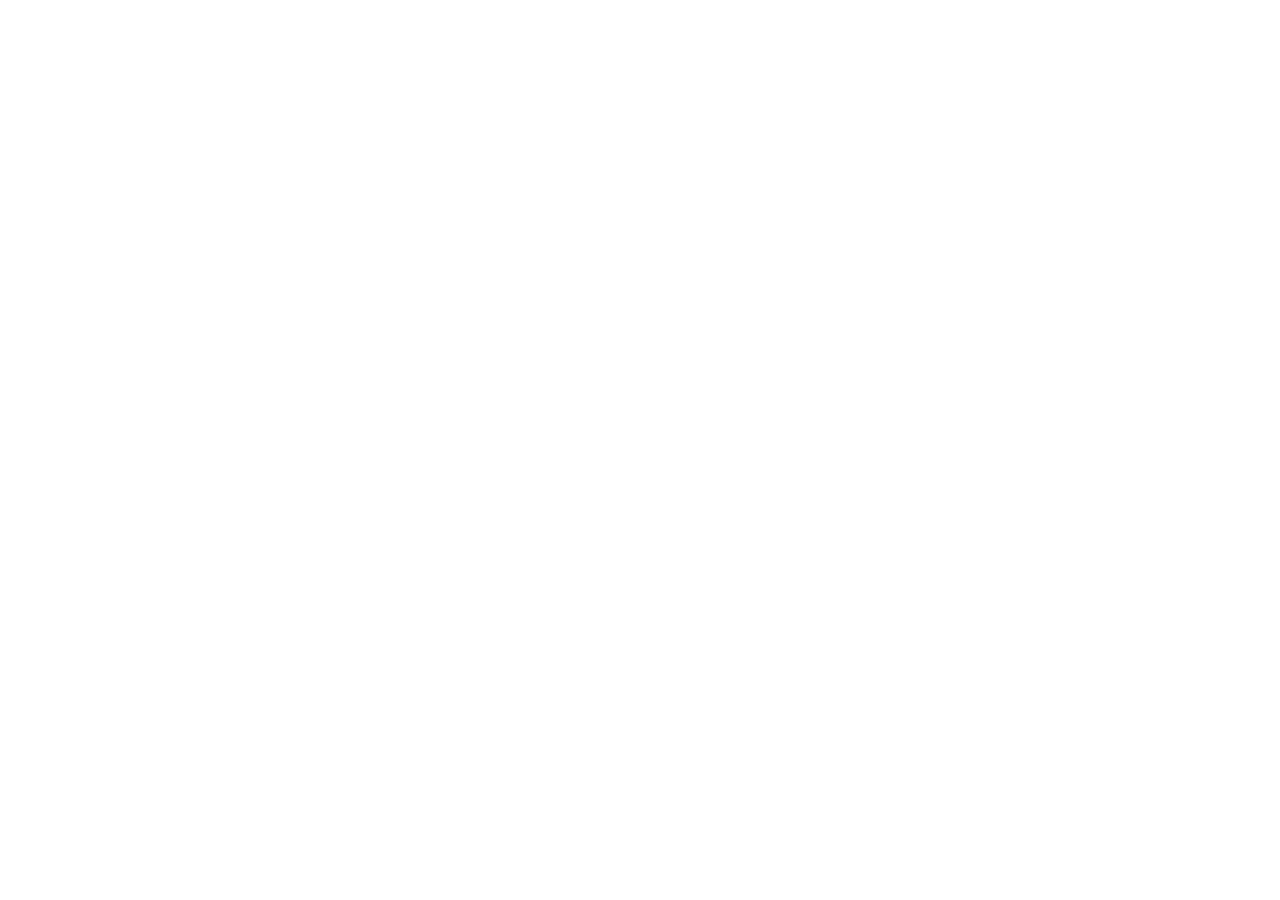
==== contacto.html @ 7e8a7825 "Update social media icons and add new HTML pages Replaced old image files for Instagram, TikTok, and" ====
<!DOCTYPE html>
<html lang="pt">
<head>
    <meta charset="UTF-8">
    <meta name="viewport" content="width=device-width, initial-scale=1.0">
    <title>contacto</title>
</head>
<body>
    
</body>
</html>
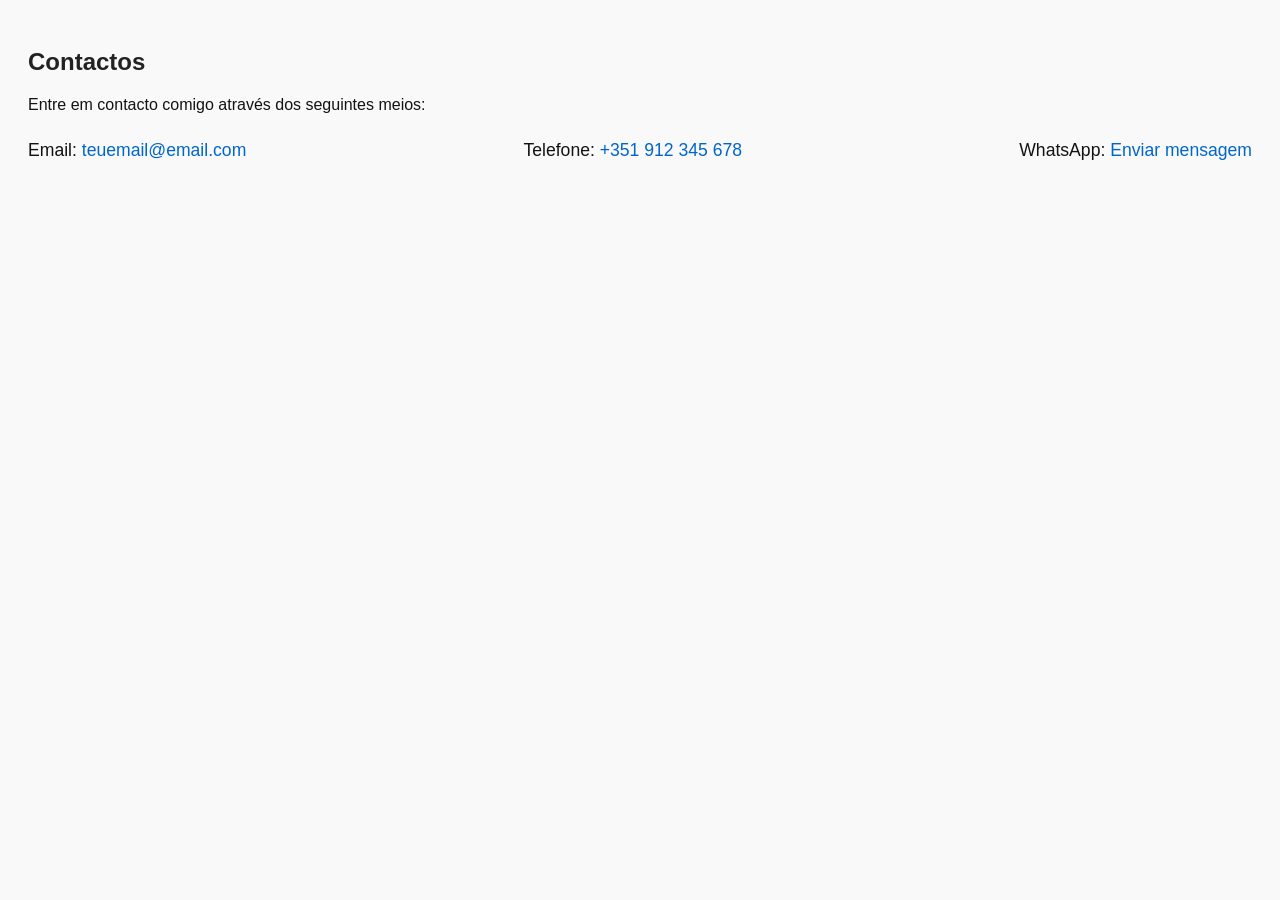
==== commit f0436fea: "Add contact section and styles to contacto.html Updated contacto.html with a contact section includi" ====
--- a/contacto.html
+++ b/contacto.html
@@ -1,11 +1,20 @@
 <!DOCTYPE html>
 <html lang="pt">
 <head>
-    <meta charset="UTF-8">
-    <meta name="viewport" content="width=device-width, initial-scale=1.0">
-    <title>contacto</title>
+  <meta charset="UTF-8">
+  <meta name="viewport" content="width=device-width, initial-scale=1.0">
+  <title>Contactos</title>
+  <link rel="stylesheet" href="style.css">
 </head>
 <body>
+  <h2>Contactos</h2>
+  <p>Entre em contacto comigo através dos seguintes meios:</p>
+
+  <ul>
+    <li>Email: <a href="mailto:paraisof232@gmail.com">teuemail@email.com</a></li>
+    <li>Telefone: <a href="tel:+351924341520">+351 912 345 678</a></li>
+    <li>WhatsApp: <a href="https://wa.me/351924341520" target="_blank">Enviar mensagem</a></li>
     
+  </ul>
 </body>
-</html>+</html>
--- a/style.css
+++ b/style.css
@@ -0,0 +1,124 @@
+body {
+    color: rgb(19, 19, 20);
+    background-color: rgb(164, 249, 233);
+    font-family: Arial, Helvetica, sans-serif;
+}
+ul{  display: flex; 
+         justify-content:space-between ;    
+           list-style: none;     
+            align-items: center;     
+             padding: 16px;
+             }
+
+a{ 
+    color: rgb(3, 3, 3);
+    text-decoration: none;
+}
+ img { 
+width: 150px;
+height: 150px;
+border-radius:50%;
+
+}
+.center{ 
+   text-align: center; 
+}
+h1{ 
+    color: rgb(20, 20, 19);
+}
+footer img { 
+    width: 50px;
+    height: 50px;
+}
+footer  {
+    display: flex;
+    justify-content: center;
+}
+footer a {
+   margin: 20px; 
+   text-align: center;
+}
+footer p{
+    margin-top: 3px;
+}
+.container{
+    padding:0px 150px ;
+}
+nav a:hover{
+    color:rgb(15, 14, 13)
+}
+
+
+.projetos-grid {
+  display: flex;             
+  justify-content: center;    
+  gap: 40px;                  
+  flex-wrap: wrap;            /
+}
+
+.projeto {
+  text-align: center;
+}
+
+.projeto img {
+  width: 300px;               
+  height: 300px;              
+  object-fit: cover;          
+  border-radius: 50%;         
+  border: 6px solid #222;    
+  display: block;
+  margin: 0 auto;
+  box-shadow: 0 6px 18px rgba(0,0,0,0.25); 
+}
+
+.projeto h3 {
+  margin-top: 15px;
+  font-size: 1.2rem;
+}
+
+/* Secção de contactos */
+#contactos {
+  background-color: #f5f5f5;
+  padding: 60px 20px;
+}
+
+#contactos h2 {
+  text-align: center;
+  margin-bottom: 20px;
+  font-size: 2rem;
+}
+
+#contactos p {
+  text-align: center;
+  margin-bottom: 40px;
+  font-size: 1.1rem;
+}
+
+body {
+  font-family: Arial, sans-serif;
+  background-color: #f9f9f9;
+  padding: 20px;
+}
+
+h2 {
+  color: #222;
+}
+
+ul {
+  list-style: none;
+  padding: 0;
+}
+
+ul li {
+  margin: 10px 0;
+  font-size: 1.1rem;
+}
+
+a {
+  color: #0066cc;
+  text-decoration: none;
+}
+
+a:hover {
+  text-decoration: underline;
+}
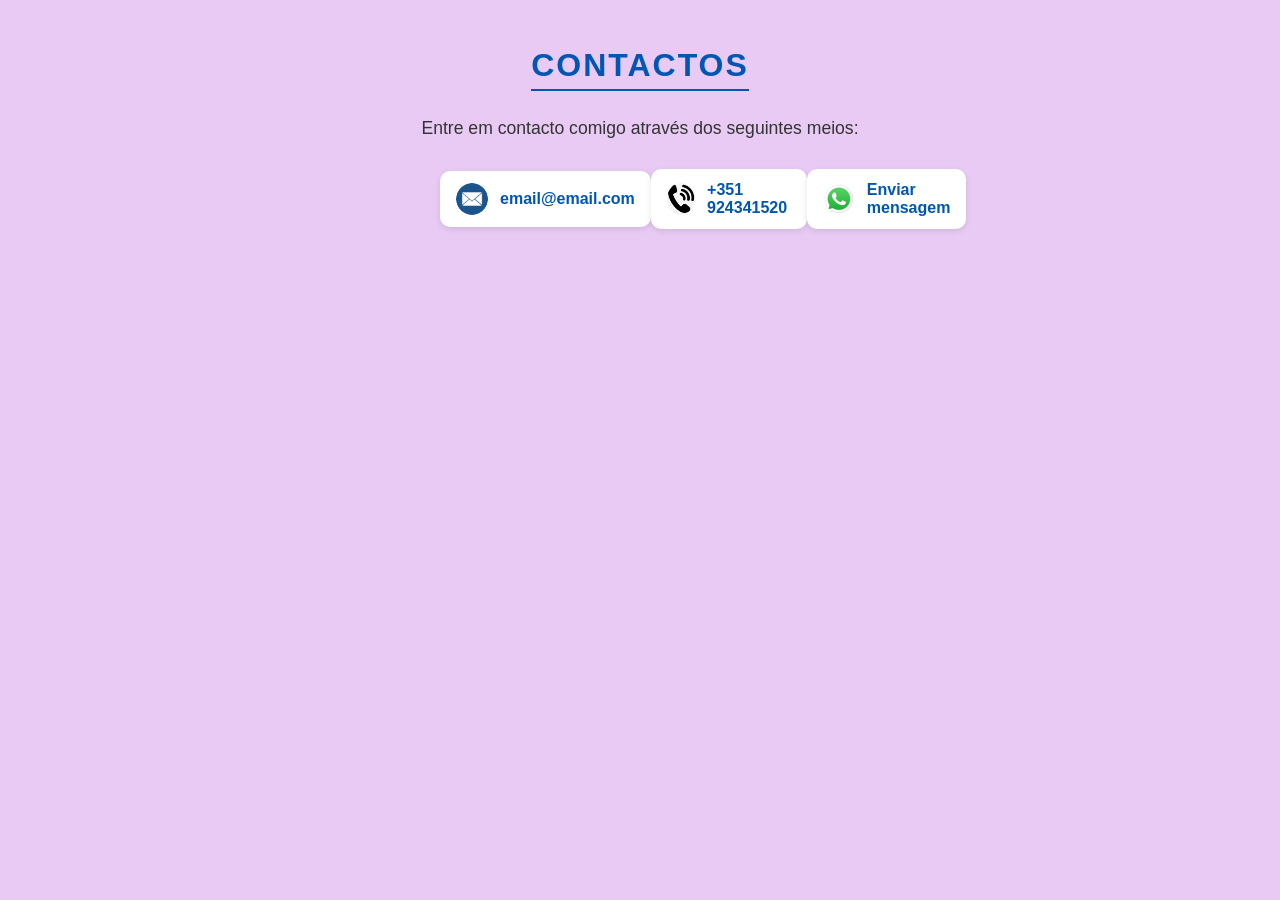
==== commit f174219a: "Enhance contact section with icons and new styles Updated contacto.html to display contact methods w" ====
--- a/contacto.html
+++ b/contacto.html
@@ -10,11 +10,19 @@
   <h2>Contactos</h2>
   <p>Entre em contacto comigo através dos seguintes meios:</p>
 
-  <ul>
-    <li>Email: <a href="mailto:paraisof232@gmail.com">teuemail@email.com</a></li>
-    <li>Telefone: <a href="tel:+351924341520">+351 912 345 678</a></li>
-    <li>WhatsApp: <a href="https://wa.me/351924341520" target="_blank">Enviar mensagem</a></li>
-    
+  <ul class="contactos-lista">
+    <li>
+      <img src="./img/email-message-icon-design-in-blue-circle-png.webp" alt="Email" class="icon">
+      <a href="mailto:teuemail@email.com">email@email.com</a>
+    </li>
+    <li>
+      <img src="./img/images.png" alt="Telefone" class="icon">
+      <a href="tel:+351924341520">+351 924341520</a>
+    </li>
+    <li>
+      <img src="./img/Zap Zap.webp" alt="WhatsApp" class="icon">
+      <a href="https://wa.me/351924341520"  target="_blank">Enviar mensagem</a>
+    </li>
   </ul>
 </body>
 </html>
--- a/style.css
+++ b/style.css
@@ -76,49 +76,76 @@
   font-size: 1.2rem;
 }
 
-/* Secção de contactos */
-#contactos {
-  background-color: #f5f5f5;
-  padding: 60px 20px;
+
+body {
+  font-family: Arial, Helvetica, sans-serif;
+  background: #e8caf4;
+  color: #333;
+  margin: 0;
+  padding: 20px;
+  display: flex;
+  flex-direction: column;
+  align-items: center;
 }
 
-#contactos h2 {
-  text-align: center;
-  margin-bottom: 20px;
+
+h2 {
   font-size: 2rem;
+  color: #0056b3;
+  margin-bottom: 10px;
+  text-transform: uppercase;
+  letter-spacing: 2px;
+  border-bottom: 2px solid #0056b3;
+  padding-bottom: 5px;
 }
 
-#contactos p {
+
+p {
+  font-size: 1.1rem;
+  margin-bottom: 20px;
   text-align: center;
-  margin-bottom: 40px;
-  font-size: 1.1rem;
 }
 
-body {
-  font-family: Arial, sans-serif;
-  background-color: #f9f9f9;
-  padding: 20px;
+
+.contactos-lista {
+  list-style: none;
+  padding: 0;
+  margin: 0;
+  width: 100%;
+  max-width: 400px;
 }
 
-h2 {
-  color: #222;
+.contactos-lista li {
+  display: flex;
+  align-items: center;
+  background: #fff;
+  margin: 10px 0;
+  padding: 12px 16px;
+  border-radius: 10px;
+  box-shadow: 0 2px 6px rgba(0,0,0,0.1);
+  transition: transform 0.2s ease, box-shadow 0.2s ease;
 }
 
-ul {
-  list-style: none;
-  padding: 0;
+.contactos-lista li:hover {
+  transform: translateY(-3px);
+  box-shadow: 0 4px 12px rgba(0,0,0,0.15);
 }
 
-ul li {
-  margin: 10px 0;
-  font-size: 1.1rem;
+
+.icon {
+  width: 32px;
+  height: 32px;
+  margin-right: 12px;
 }
 
-a {
-  color: #0066cc;
+
+.contactos-lista a {
   text-decoration: none;
+  color: #0056b3;
+  font-weight: bold;
+  transition: color 0.2s ease;
 }
 
-a:hover {
-  text-decoration: underline;
+.contactos-lista a:hover {
+  color: #ff6600;
 }
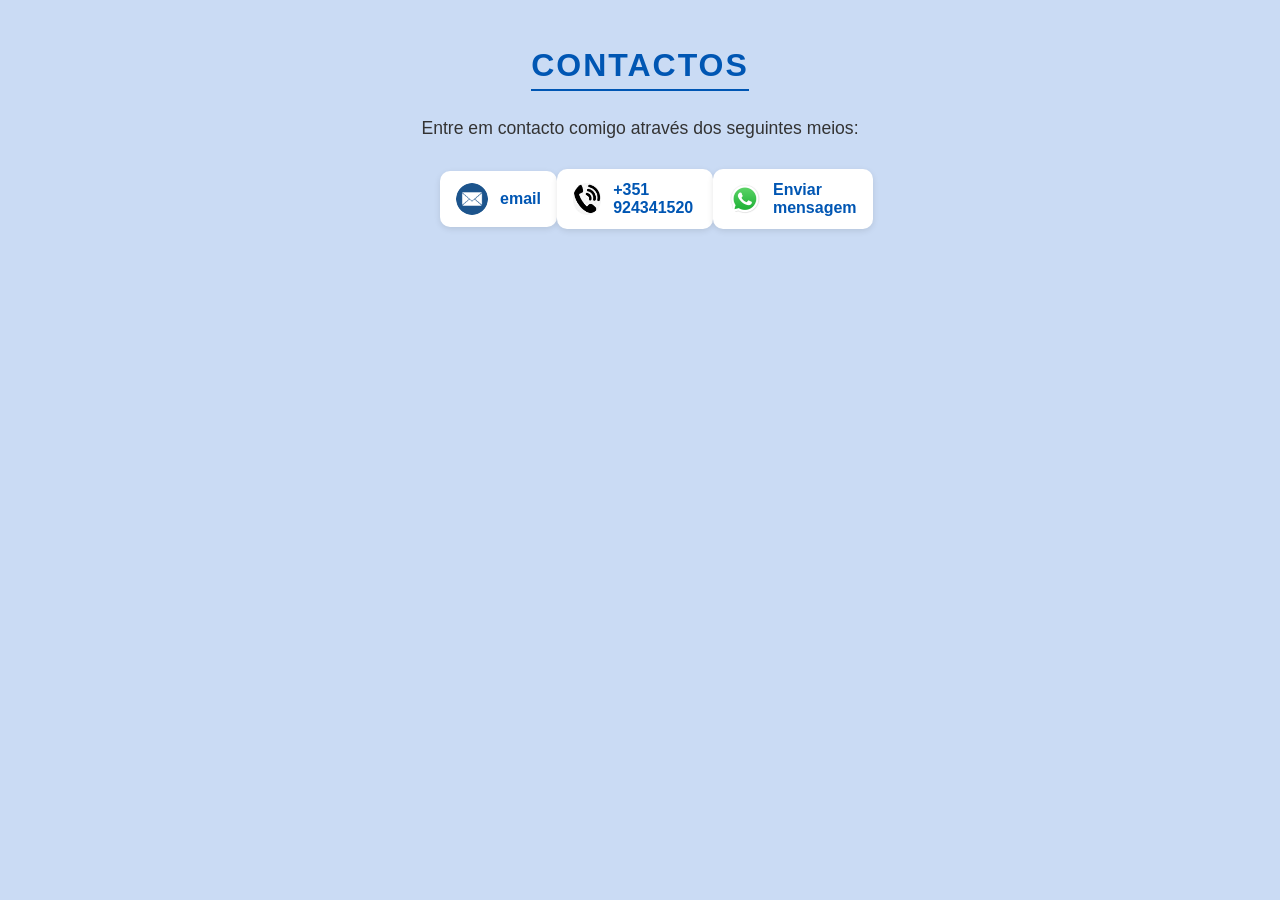
==== commit 30728086: "Update contact email and background color Changed the contact email address and its display text in " ====
--- a/contacto.html
+++ b/contacto.html
@@ -13,7 +13,7 @@
   <ul class="contactos-lista">
     <li>
       <img src="./img/email-message-icon-design-in-blue-circle-png.webp" alt="Email" class="icon">
-      <a href="mailto:teuemail@email.com">email@email.com</a>
+      <a href="mailto:paraisof232@gmail.com">email</a>
     </li>
     <li>
       <img src="./img/images.png" alt="Telefone" class="icon">
@@ -21,7 +21,7 @@
     </li>
     <li>
       <img src="./img/Zap Zap.webp" alt="WhatsApp" class="icon">
-      <a href="https://wa.me/351924341520"  target="_blank">Enviar mensagem</a>
+      <a href="https://wa.me/351924341520" target="_blank">Enviar mensagem</a>
     </li>
   </ul>
 </body>
--- a/style.css
+++ b/style.css
@@ -79,7 +79,7 @@
 
 body {
   font-family: Arial, Helvetica, sans-serif;
-  background: #e8caf4;
+  background: #cadbf4;
   color: #333;
   margin: 0;
   padding: 20px;
